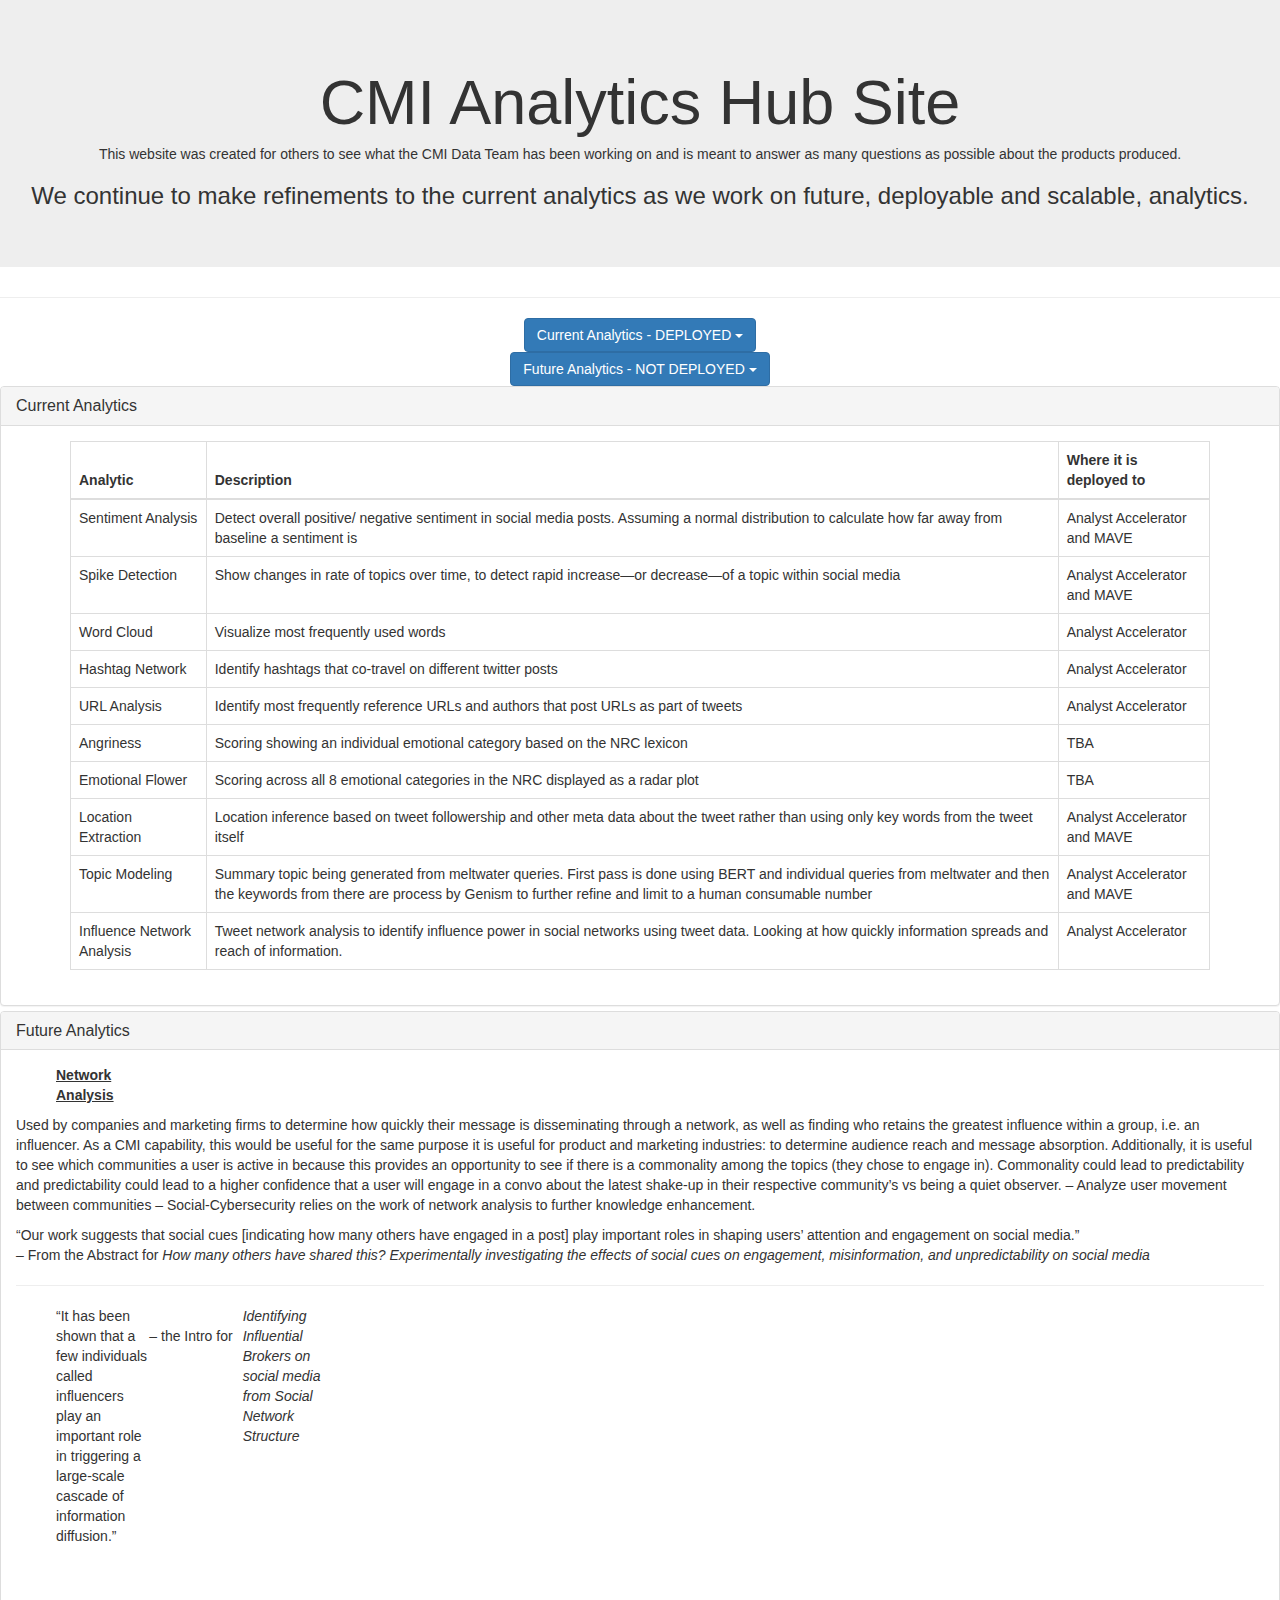
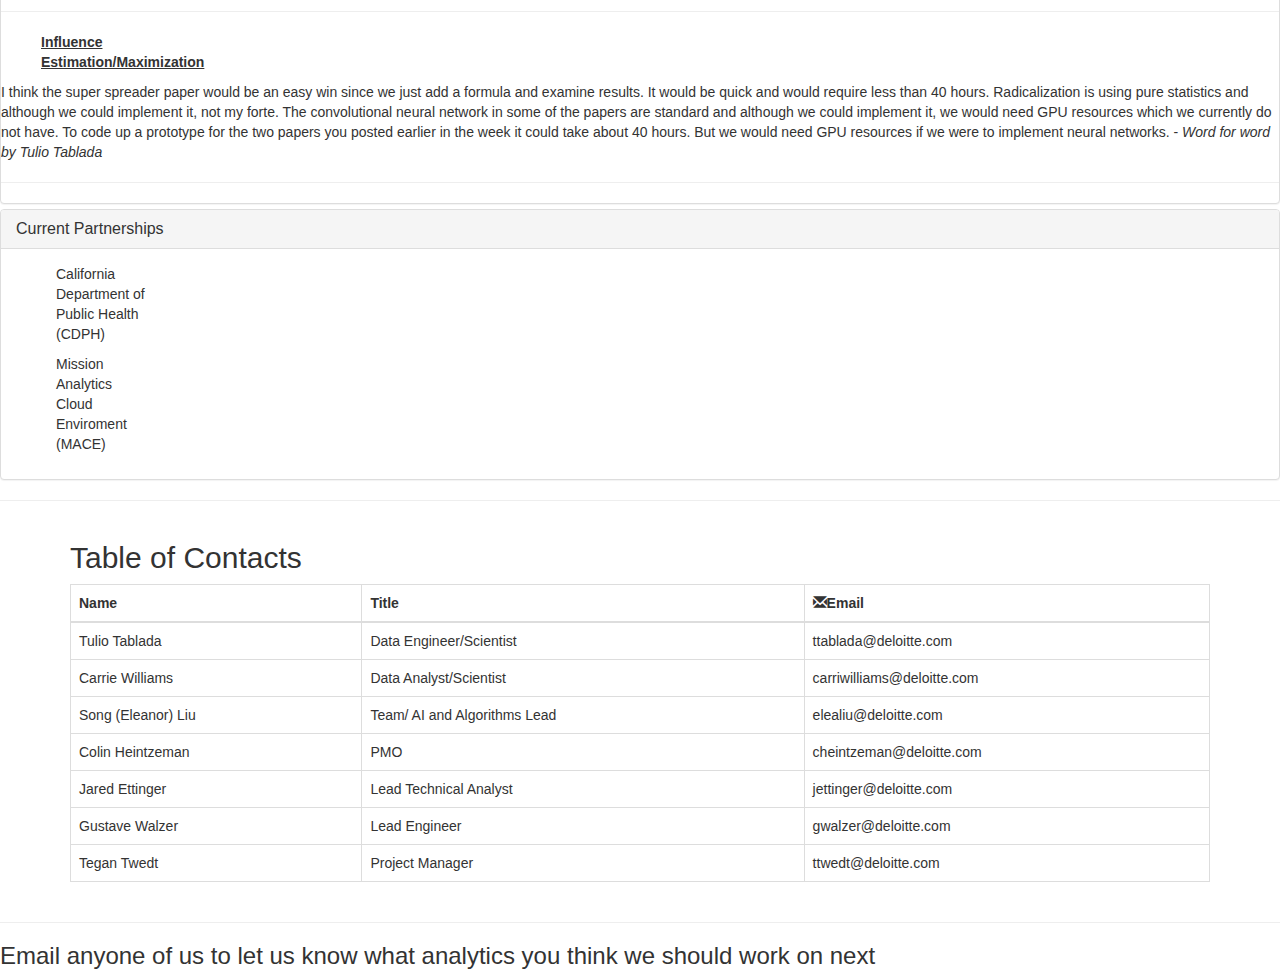
==== index.html @ 4f3c2fc1 "Update index.html" ====
<!DOCTYPE html>
<html lang="en">
<head>
  <meta charset="utf-8">
  <meta name="viewport" content="width=device-width, initial-scale=1">
  <link rel="stylesheet" href="https://maxcdn.bootstrapcdn.com/bootstrap/3.4.1/css/bootstrap.min.css">
  <link rel="stylesheet" href="index.css">
  <script src ="https://ajax.googleapis.com/ajax/libs/jquery/3.6.0/jquery.min.js"></script>
  <script src="https://maxcdn.bootstrapcdn.com/bootstrap/3.4.1/js/bootstrap.min.js"></script>  
  
  
  </head>



  <div class="jumbotron text-center">
  <h1> CMI Analytics Hub Site</h1>
  <h5> This website was created for others to see what the CMI Data Team has been working on and is meant to answer as many questions as possible about the products produced. </h5>
    <h3>We continue to make refinements to the current analytics as we work on future, deployable and scalable, analytics. </h3>
  </div>
  
  <body>
    <hr> </hr>  
    <div class="row">
      <div class="col-md-12 options-dropdown text-center">
        <div class="dropdown btn-group">
          <button class="btn btn-primary dropdown-toggle" type="button" data-toggle="dropdown">Current Analytics - DEPLOYED
            <span class="caret"></span>
          </button>
    <ul class="dropdown-menu">
      <li><a href="Current_Analytics.html">Analyst Accelerator</a></li>
      <li><a href="Sentiment_Current_Analytics.html">Sentiment Analytics</a></li>
      <li><a href="Current_Analytics_FAQs.html"> FAQs about Current Analytics</a></li>
     </ul>
        </div>
      </div>
 <div class="col-md-12 options-dropdown text-center">
   <div class="dropdown btn-group">
     <button class="btn btn-primary dropdown-toggle" type="button" data-toggle="dropdown">Future Analytics - NOT DEPLOYED
       <span class="caret"></span>
     </button>
    <ul class="dropdown-menu">
      <li><a href="Network_Analysis.html">Network Analysis</a></li>
      <li><a href="Influence Estimation.html">Influence Estimation</a></li>
      <li><a href="Retweet_Traversal_Site.html">Retweet Traversal</a></li>
      <li><a href="Amplication_Detection.html">Amplification Detection</a></li>
      <li><a href="Future_Analytics_FAQs.html">FAQs about Future Analytics</a></li>
     </ul>
    </div>   
      </div>
  </div>
  
   
<div class="panel-group" id="accordion">
<div class="panel panel-default">
<div class="panel-heading">
<h4 class="panel-title">
<a data-togggle="collapse" data-parent="#accordion" href="#current">Current Analytics</a>
</h4>
</div>
<div id="current" class="panel-collapse collapse in">
<div class="panel-body">
          <div class="container">
          <table class="table table-bordered">
            <thead>
            <tr>
            <th>Analytic</th>
            <th>Description</th>
            <th> Where it is deployed to </th>
           </tr>
            </thead>
            <tbody>
            <tr>
          <td>Sentiment Analysis </td>
          <td>Detect overall positive/ negative sentiment in social media posts. Assuming a normal distribution to calculate how far away from baseline a sentiment is</td>
              <td> Analyst Accelerator and MAVE </td>
              </tr>
          <tr>
          <td>Spike Detection</td>
          <td>Show changes in rate of topics over time, to detect rapid increase—or decrease—of a topic within social media</td>
            <td>Analyst Accelerator and MAVE </td>
          </tr>
          <tr>
          <td>Word Cloud</td>
          <td>Visualize most frequently used words</td>
            <td> Analyst Accelerator</td?
          </tr>
          <tr>
          <td> Hashtag Network</td>
          <td> Identify hashtags that co-travel on different twitter posts</td>
            <td>Analyst Accelerator</td>
          </tr>
          <tr>
          <td>URL Analysis</td>
          <td> Identify most frequently reference URLs and authors that post URLs as part of tweets</td>
            <td> Analyst Accelerator</td>
          </tr>
          <tr>
          <td>Angriness</td>
          <td>Scoring showing an individual emotional category based on the NRC lexicon</td>
            <td>TBA</td>
          </tr>
          <tr>
          <td>Emotional Flower</td>
          <td> Scoring across all 8 emotional categories in the NRC displayed as a radar plot</td>
            <td>TBA</td>
          </tr>
          <tr>
          <td>Location Extraction</td>
          <td>Location inference based on tweet followership and other meta data about the tweet rather than using only key words from the tweet itself</td>
            <td> Analyst Accelerator and MAVE </td>
          </tr>
          <tr>
          <td>Topic Modeling</td>
          <td>Summary topic being generated from meltwater queries. First pass is done using BERT and individual queries from meltwater and then the keywords from there are process by Genism to further refine and limit to a human consumable number</td>
            <td>Analyst Accelerator and MAVE </td>
              </tr>
          <tr>
          <td>Influence Network Analysis </td>
          <td>Tweet network analysis to identify influence power in social networks using tweet data. Looking at how quickly information spreads and reach of information.</td>
            <td> Analyst Accelerator </td>
              </tr>
          </tbody>
          </table>
          </div>
      </div>
      </div>
          </div>
     <div class="panel panel-default">
<div class="panel-heading">
<h4 class="panel-title">
<a data-togggle="collapse" data-parent="#accordion" href="#future">Future Analytics</a>
</h4>
</div>
<div id="future" class="panel-collapse collapse in">
<div class="panel-body">
          <ul><b><u>Network Analysis</b></u></ul>
          <p>Used by companies and marketing firms to determine how quickly their message is disseminating through a network, as well as finding who retains the greatest influence within a group, i.e. an influencer. As a CMI capability, this would be useful for the same purpose it is useful for product and marketing industries: to determine audience reach and message absorption. Additionally, it is useful to see which communities a user is active in because this provides an opportunity to see if there is a commonality among the topics (they chose to engage in). Commonality could lead to predictability and predictability could lead to a higher confidence that a user will engage in a convo about the latest shake-up in their respective community’s vs being a quiet observer. – Analyze user movement between communities –
Social-Cybersecurity relies on the work of network analysis to further knowledge enhancement.</p>
     
          <q>Our work suggests that social cues [indicating how many others have engaged in a post] play important roles in shaping users’ attention and engagement on social media.</q><br>– From the Abstract for <i>How many others have shared this? Experimentally investigating the effects of social cues on engagement, misinformation, and unpredictability on social media</i></br>
              <hr></hr>
          <ul><q>It has been shown that a few individuals called influencers play an important role in triggering a large-scale cascade of information diffusion.</q><br> –  the Intro for <i>Identifying Influential Brokers on social media from Social Network Structure</i></br>
          </ul>
          </div>
   <hr></hr>    
    <ul><b><u>Influence Estimation/Maximization</u></b></ul>
    <p>I think the super spreader paper would be an easy win since we just add a formula and examine results. It would be quick and would require less than 40 hours. Radicalization is using pure statistics and although we could implement it, not my forte. The convolutional neural network in some of the papers are standard and although we could implement it, we would need GPU resources which we currently do not have. To code up a prototype for the two papers you posted earlier in the week it could take about 40 hours. But we would need GPU resources if we were to implement neural networks.  - <i>Word for word by Tulio Tablada</i> </p>
    <hr></hr>
      </div>
      </div> 
<div class="panel panel-default">
<div class="panel-heading">
<h4 class="panel-title">
<a data-togggle="collapse" data-parent="#accordion" href="#Other">Current Partnerships</a>
</h4>
</div>
<div id="Other" class="panel-collapse collapse in">
          <div class="panel-body"><ul>California Department of Public Health (CDPH)</ul>
          <ul>Mission Analytics Cloud Enviroment (MACE) </ul></div>
      </div>
      </div>
  </div>
    <hr></hr>
           <div class="container">
            <h2> Table of Contacts </h2>
            <table class="table table-bordered">
            <thead>
            <tr>
            <th>Name</th>
            <th>Title</th>
          <th><span class="glyphicon glyphicon-envelope"></span>Email</th>
            </tr>
            </thead>
            <tbody>
            <tr>
              <td> Tulio Tablada </td>
              <td> Data Engineer/Scientist</td>
              <td> ttablada@deloitte.com</td>
              </tr>
              <tr>
                <td> Carrie Williams </td>
                <td> Data Analyst/Scientist </td>
                <td> carriwilliams@deloitte.com </td>
                </tr>
                <tr>
                  <td>Song (Eleanor) Liu </td>
                  <td> Team/ AI and Algorithms Lead </td>
                  <td>elealiu@deloitte.com</td>
                  </tr>
                  <tr>
                  <td>Colin Heintzeman</td>
                  <td> PMO </td>
                  <td>cheintzeman@deloitte.com</td>
                  </tr>
                  <tr>
                  <td> Jared Ettinger </td>
                  <td>Lead Technical Analyst</td>
                  <td>jettinger@deloitte.com </td>
                  </tr>
          <tr>
          <td> Gustave Walzer </td>
          <td> Lead Engineer</td>
          <td>gwalzer@deloitte.com</td>
          </tr>
          <tr>
          <td> Tegan Twedt </td>
          <td> Project Manager </td>
          <td> ttwedt@deloitte.com</td>
          </tr>
                  </tbody>
                  </table>
                  </div>   

<hr></hr>

<h3>Email anyone of us to let us know what analytics you think we should work on next </h3>

  <div class="container">
   
    
 
    </div>
    
  </body>
</html>
---- index.css ----
form{
  display:flex;
  flex-direction:column;
  width:35vw;
}
form input{
  padding:0.7em 1em;
}
form span{
  padding:0.6em 1em;
}
form > button{
  padding:1.1em;
  margin:1em 1em;
  cursor:pointer;
}
ul{
  list-style:none;
  display:grid;
  grid-template-columns:1fr 1fr 1fr;
  justify-content:center;
  width:25vw;

}
ul li{
  padding:1em 2em .8em 2em;
  border:1px solid black;

}
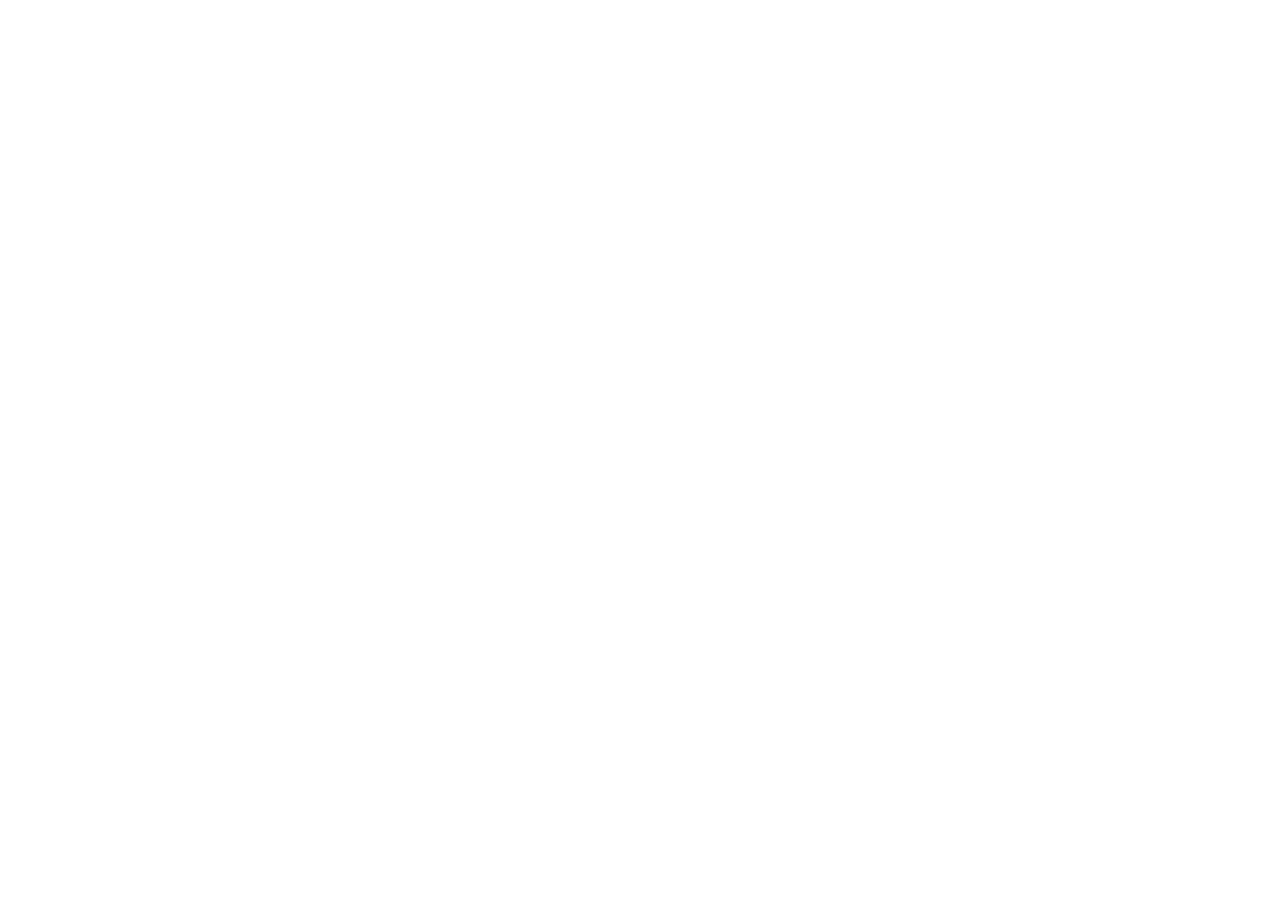
==== commit 3f93a788: "Update index.html" ====
--- a/index.html
+++ b/index.html
@@ -7,7 +7,7 @@
   <link rel="stylesheet" href="index.css">
   <script src ="https://ajax.googleapis.com/ajax/libs/jquery/3.6.0/jquery.min.js"></script>
   <script src="https://maxcdn.bootstrapcdn.com/bootstrap/3.4.1/js/bootstrap.min.js"></script>  
-  
+  <script src="https://kit.fontawesome.com/a076d05399.js" crossorigin="anonymous">
   
   </head>
 
@@ -144,7 +144,7 @@
           </ul>
           </div>
    <hr></hr>    
-    <ul><b><u>Influence Estimation/Maximization</u></b></ul>
+    <ul><b><u>Influence Estimation/Maximization</u></b></ul><span><i class="fa-sharp fa-solid fa-arrow-up"</i></span>
     <p>I think the super spreader paper would be an easy win since we just add a formula and examine results. It would be quick and would require less than 40 hours. Radicalization is using pure statistics and although we could implement it, not my forte. The convolutional neural network in some of the papers are standard and although we could implement it, we would need GPU resources which we currently do not have. To code up a prototype for the two papers you posted earlier in the week it could take about 40 hours. But we would need GPU resources if we were to implement neural networks.  - <i>Word for word by Tulio Tablada</i> </p>
     <hr></hr>
       </div>
--- a/index.css
+++ b/index.css
@@ -1,30 +1,17 @@
-form{
-  display:flex;
-  flex-direction:column;
-  width:35vw;
-}
-form input{
-  padding:0.7em 1em;
-}
-form span{
-  padding:0.6em 1em;
-}
-form > button{
-  padding:1.1em;
-  margin:1em 1em;
-  cursor:pointer;
-}
-ul{
-  list-style:none;
-  display:grid;
-  grid-template-columns:1fr 1fr 1fr;
-  justify-content:center;
-  width:25vw;
-
-}
-ul li{
-  padding:1em 2em .8em 2em;
-  border:1px solid black;
-
+body {
+  text-align: center;
+  font-family: verdana;
 }
 
+hr {
+  background-color: lightblue;
+}
+
+table, h3 {
+  border: 2px solid blue;
+  border-radius: 8px;
+  padding: 5px;
+}
+
+h5 {
+}
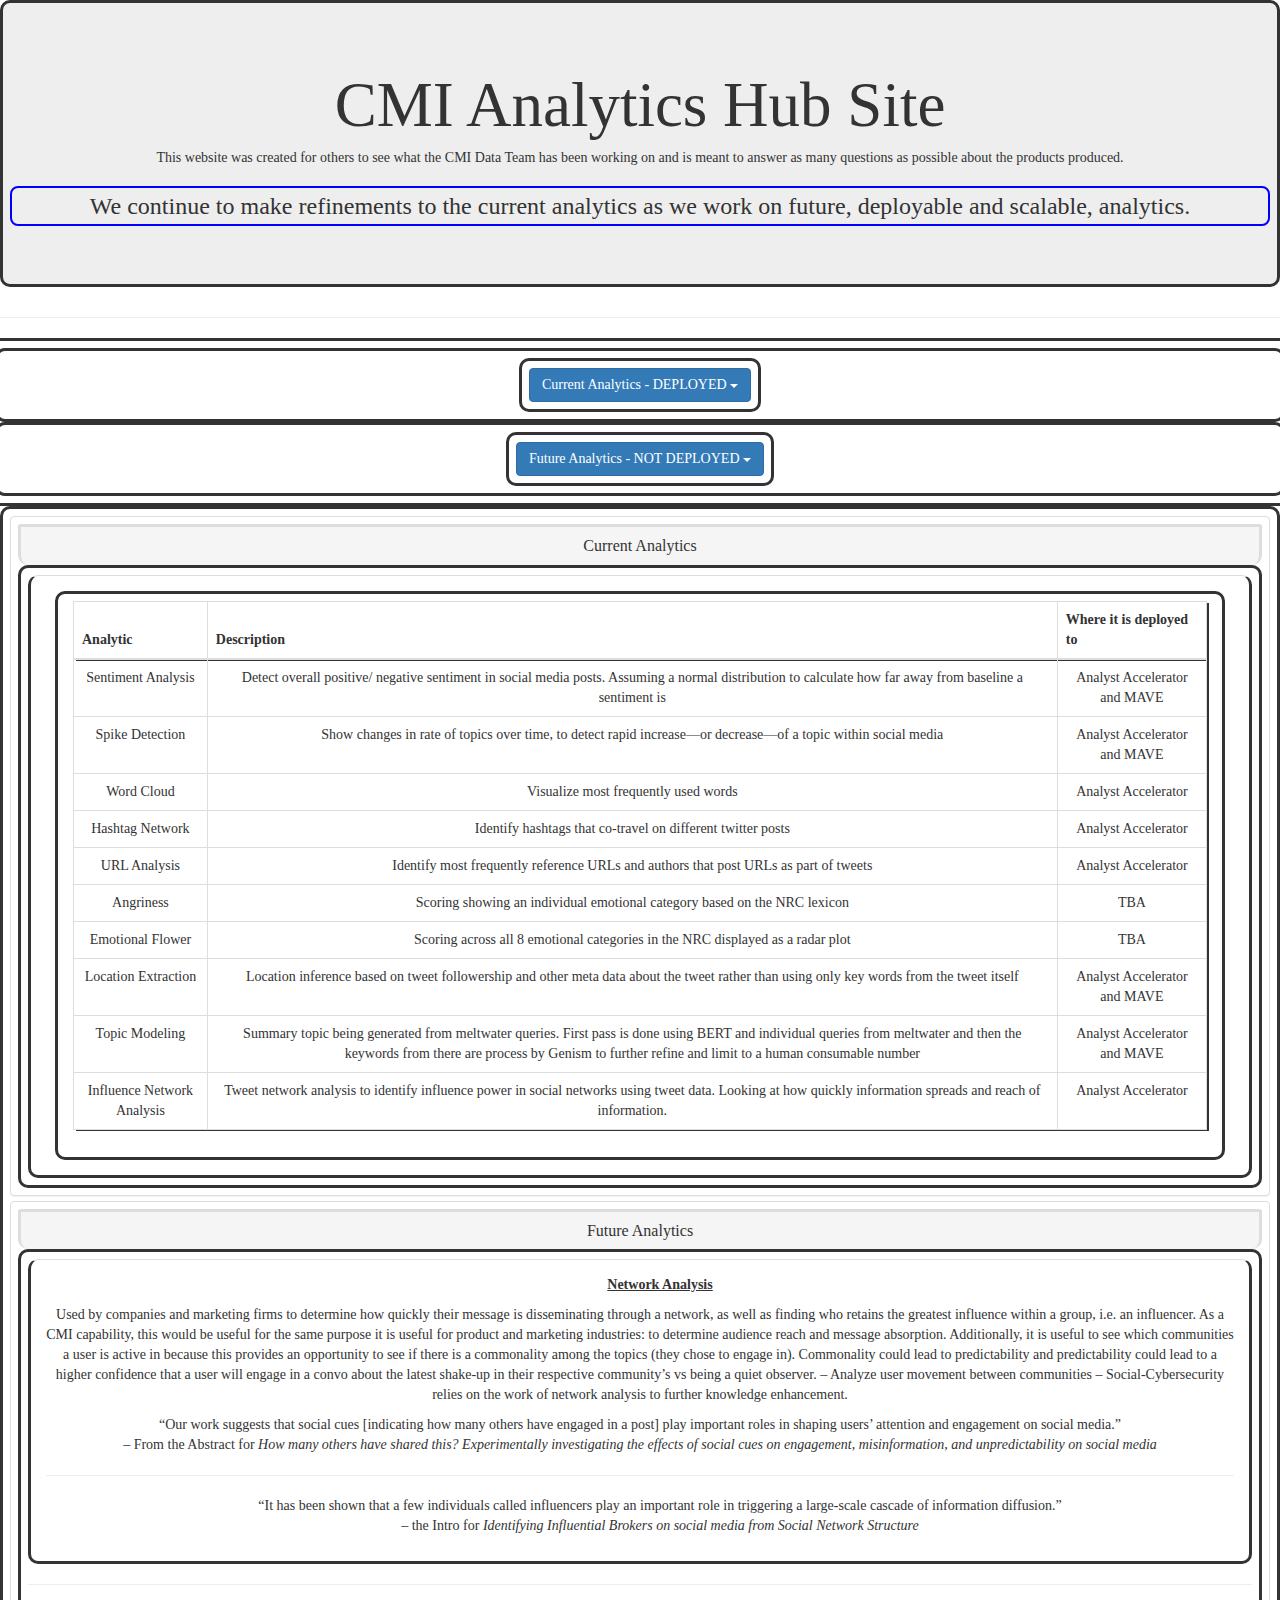
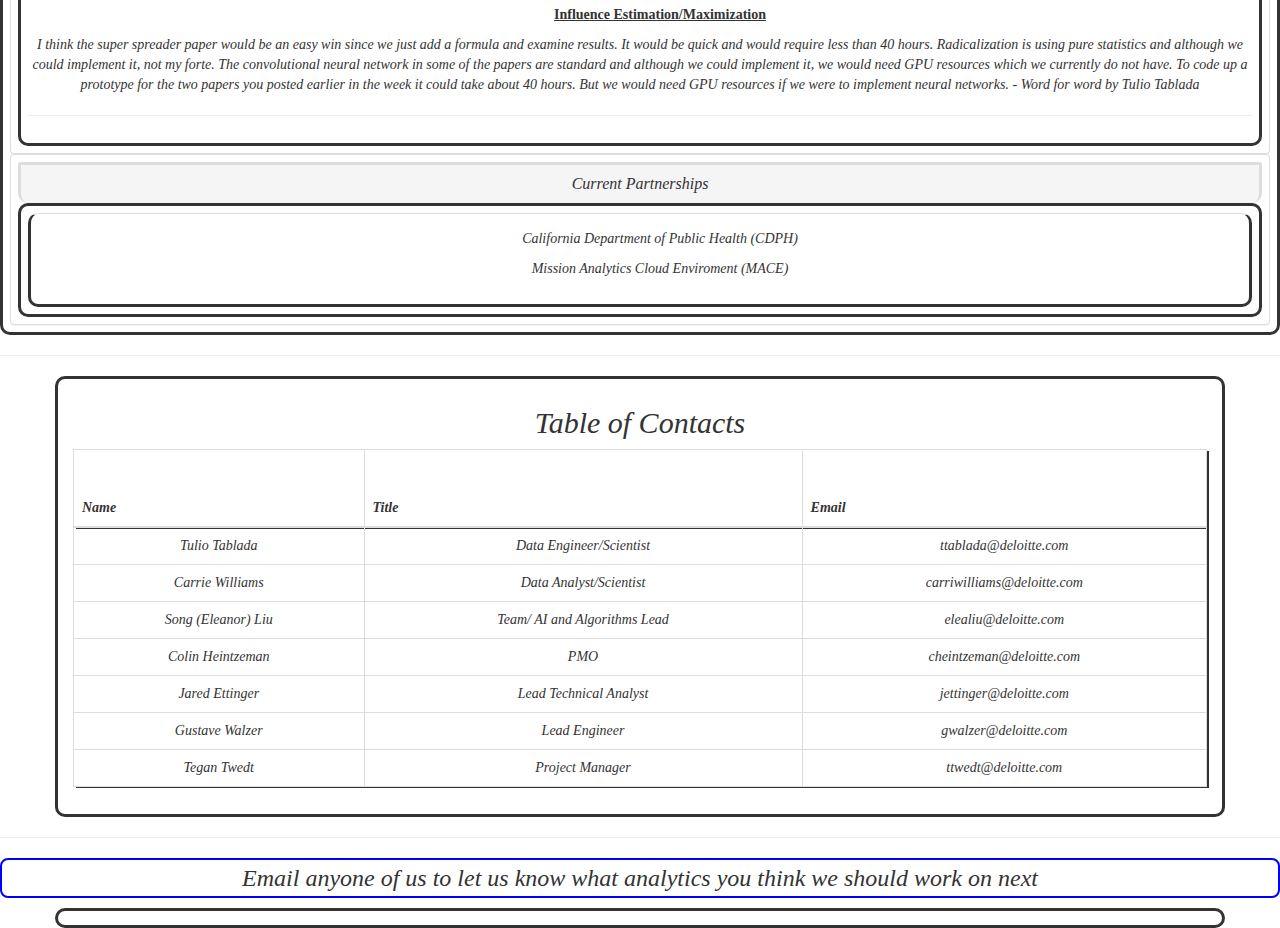
==== commit 750c5c34: "Update index.html" ====
--- a/index.html
+++ b/index.html
@@ -6,8 +6,8 @@
   <link rel="stylesheet" href="https://maxcdn.bootstrapcdn.com/bootstrap/3.4.1/css/bootstrap.min.css">
   <link rel="stylesheet" href="index.css">
   <script src ="https://ajax.googleapis.com/ajax/libs/jquery/3.6.0/jquery.min.js"></script>
-  <script src="https://maxcdn.bootstrapcdn.com/bootstrap/3.4.1/js/bootstrap.min.js"></script>  
-  <script src="https://kit.fontawesome.com/a076d05399.js" crossorigin="anonymous">
+ <script src="https://maxcdn.bootstrapcdn.com/bootstrap/3.4.1/js/bootstrap.min.js"></script>  
+ 
   
   </head>
 
@@ -167,9 +167,9 @@
             <table class="table table-bordered">
             <thead>
             <tr>
-            <th>Name</th>
+            <th><i class="fa-sharp fa-solid fa-user"></i><br><br>Name</th>
             <th>Title</th>
-          <th><span class="glyphicon glyphicon-envelope"></span>Email</th>
+          <th><i class="fa-sharp fa-solid fa-envelope"></i><br><br>Email</th>
             </tr>
             </thead>
             <tbody>
--- a/index.css
+++ b/index.css
@@ -7,11 +7,17 @@
   background-color: lightblue;
 }
 
-table, h3 {
+h3 {
   border: 2px solid blue;
   border-radius: 8px;
   padding: 5px;
 }
 
-h5 {
+div {
+ border: 3px solid;
+  border-radius: 10px;
+  padding: 7px;
 }
+thead, tbody {
+  box-shadow: 2px 2px;
+}
